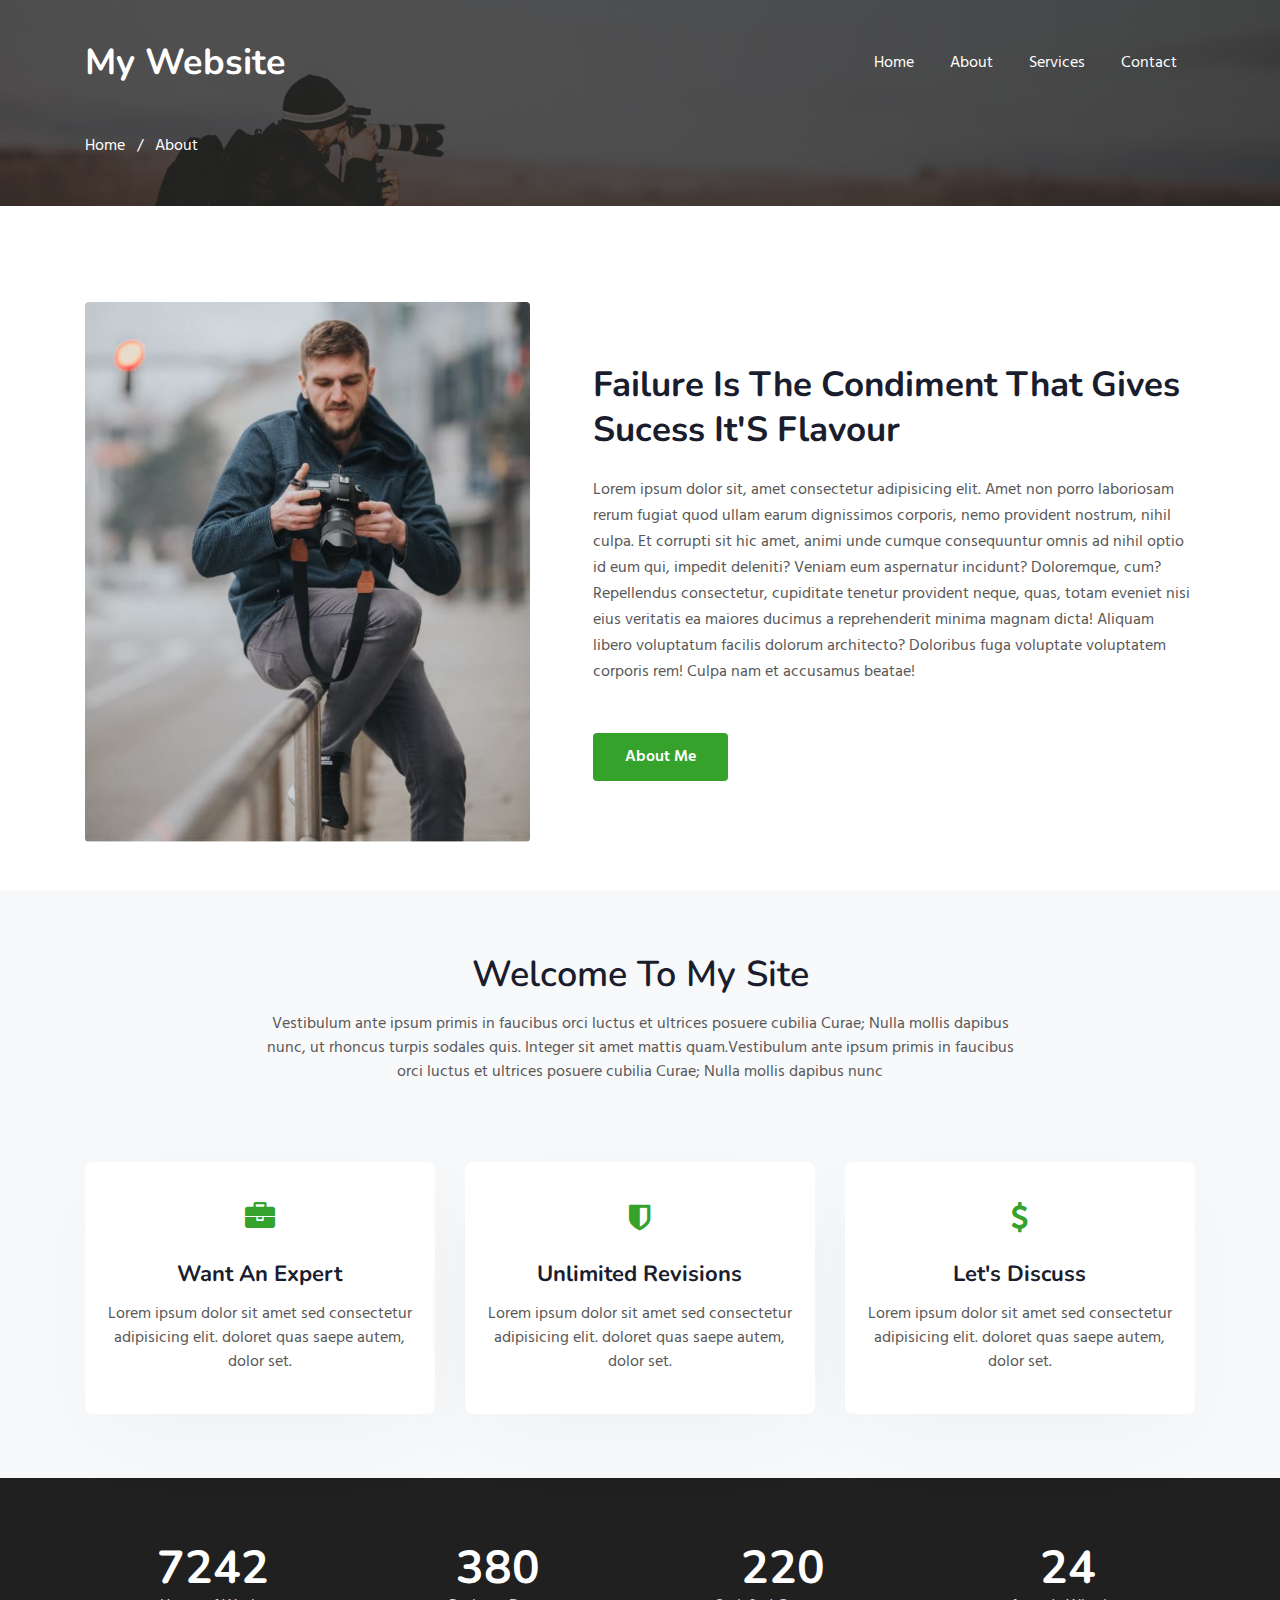
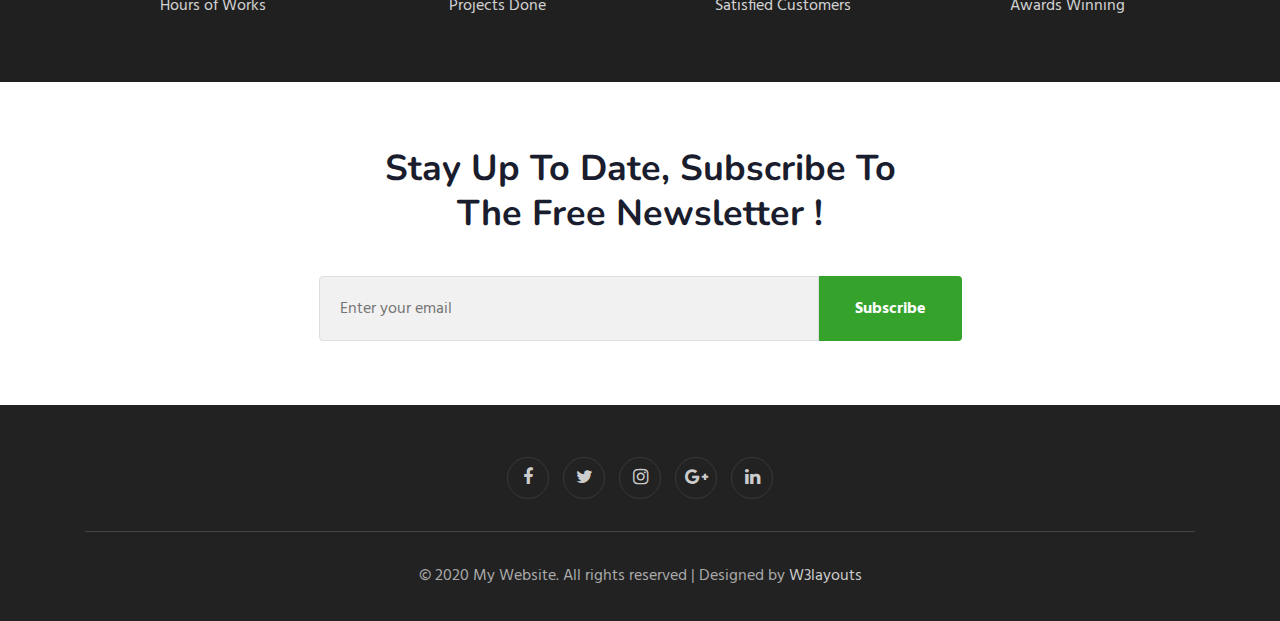
==== about.html @ edc6689a "Add files via upload" ====
<!--
Author: W3layouts
Author URL: http://w3layouts.com
-->
<!doctype html>
<html lang="en">
  <head>
    <!-- Required meta tags -->
    <meta charset="utf-8">
    <meta name="viewport" content="width=device-width, initial-scale=1, shrink-to-fit=no">

    <title>My Website a Personal Portfolio Category Bootstrap Responsive Website Template | About :: W3layouts</title>
    <!-- web fonts -->
    <link href="//fonts.googleapis.com/css?family=Nunito:400,600,700,800,900&display=swap" rel="stylesheet">
    <link href="//fonts.googleapis.com/css?family=Hind&display=swap" rel="stylesheet">
    <!-- //web fonts -->
    <!-- Template CSS -->
    <link rel="stylesheet" href="assets/css/style-starter.css">
  </head>
  <body>

<section class="w3l-bootstrap-header">
  <nav class="navbar navbar-expand-lg navbar-light py-lg-3 py-2">
    <div class="container">
      <a class="navbar-brand" href="index.html"> My Website</a>
      <!-- if logo is image enable this   
    <a class="navbar-brand" href="#index.html">
        <img src="image-path" alt="Your logo" title="Your logo" style="height:35px;" />
    </a> -->
      <button class="navbar-toggler" type="button" data-toggle="collapse" data-target="#navbarSupportedContent"
        aria-controls="navbarSupportedContent" aria-expanded="false" aria-label="Toggle navigation">
        <span class="navbar-toggler-icon fa fa-bars"></span>
      </button>

      <div class="collapse navbar-collapse" id="navbarSupportedContent">
        <ul class="navbar-nav ml-auto">
          <li class="nav-item">
            <a class="nav-link" href="index.html">Home</a>
          </li>
          <li class="nav-item">
            <a class="nav-link" href="about.html">About</a>
          </li>
          <li class="nav-item">
            <a class="nav-link" href="services.html">Services</a>
          </li>
         
        
          <li class="nav-item">
            <a class="nav-link" href="contact.html">Contact</a>
          </li>
        </ul>
        
      </div>
    </div>
  </nav>
</section>
<section class="w3l-about-breadcrum">
  <div class="breadcrum-bg">
    <div class="container py-5">
      <p><a href="index.html">Home</a> &nbsp; / &nbsp; About</p>
     </div>
  </div>
</section>
<!-- w3l-content-photo-5 -->
<div class="w3l-content-photo-5 py-5" id="about">
	<div class="content-main pt-lg-5 pt-md-3 pb-0">
		<div class="container">
			<div class="row">
				<div class="col-lg-5 content-photo">
					<a href="#"><img src="assets/images/22.jpg" class="img-fluid" alt="content-photo"></a>
				</div>
				<div class="col-lg-7 content-left mt-lg-0 mt-5 pl-lg-5">
					<h3>Failure Is The Condiment That Gives Sucess  It'S Flavour</h3>
					<p class="mb-0">Lorem ipsum dolor sit, amet consectetur adipisicing elit. Amet non porro laboriosam rerum fugiat quod ullam earum
						dignissimos corporis, nemo provident nostrum, nihil culpa. Et corrupti sit hic amet, animi unde cumque consequuntur omnis ad nihil optio
						id eum qui, impedit deleniti? Veniam eum aspernatur incidunt? Doloremque, cum? Repellendus consectetur, cupiditate tenetur provident
						neque, quas, totam eveniet nisi eius veritatis ea maiores ducimus a reprehenderit minima magnam dicta! Aliquam libero voluptatum facilis
						dolorum architecto? Doloribus fuga voluptate voluptatem corporis rem! Culpa nam et accusamus beatae!</p>
					<a href="services.html" class="btn-theme2 btn mt-lg-5 mt-4">About Me</a>
				</div>
			</div>
		</div>
	</div>
</div>
<!-- //w3l-content-photo-5 -->
<!-- home page service grids -->
<section id="services-1" class="bg-light py-5">
  <div class="container py-lg-3">
    <div class="heading text-center mx-auto">
      <h3 class="head">Welcome To My Site</h3>
      <p class="my-3 head"> Vestibulum ante ipsum primis in faucibus orci luctus et ultrices posuere cubilia Curae;
        Nulla mollis dapibus nunc, ut rhoncus
        turpis sodales quis. Integer sit amet mattis quam.Vestibulum ante ipsum primis in faucibus orci luctus et ultrices posuere cubilia Curae; Nulla mollis dapibus nunc</p>
        
      </div>
    <div class="row mt-lg-5">
      <div class="col-lg-4 col-md-6 col-sm-12">
        <div class="box-wrap">
          <div class="icon">
            <span class="fa fa-briefcase"></span>
          </div>
          <h4><a href="services.html">Want An Expert</a></h4>
          <p>Lorem ipsum dolor sit amet sed consectetur adipisicing elit.
            doloret quas saepe autem, dolor set.</p>
        </div>
      </div>
      <div class="col-lg-4 col-md-6 col-sm-12">
        <div class="box-wrap">
          <div class="icon">
            <span class="fa fa-shield"></span>
          </div>
          <h4><a href="services.html">Unlimited Revisions</a></h4>
          <p>Lorem ipsum dolor sit amet sed consectetur adipisicing elit.
            doloret quas saepe autem, dolor set.</p>
        </div>
      </div>
      <div class="col-lg-4 col-md-6 col-sm-12">
        <div class="box-wrap">
          <div class="icon">
            <span class="fa fa-dollar"></span>
          </div>
          <h4><a href="services.html">Let's Discuss</a></h4>
          <p>Lorem ipsum dolor sit amet sed consectetur adipisicing elit.
            doloret quas saepe autem, dolor set.</p>
        </div>
      </div>
    </div>
  </div>
</section>
<!-- //home page service grids -->

<!-- specifications -->
<section class="w3l-specifications-9">
    <div class="main-w3 py-5" id="stats">
        <div class="container py-md-3">
            
           <div class="main-cont-wthree-fea row ">
                <div class="grids-speci1 col-lg-3 col-6">
                    <div class="spec-2 text-center">
                     
                    <h3 class="title-spe">7242</h3>
                    <p>Hours of Works</p>
                </div>
                </div>
                <div class="grids-speci1 midd-eff-spe col-lg-3 col-6">
                    <div class="spec-2 text-center">
                  
                    <h3 class="title-spe">380</h3>
                    <p>Projects Done</p>
                    </div>
                </div>
                <div class="grids-speci1 las-but col-lg-3 col-6  mt-lg-0 mt-4">
                    <div class="spec-2 text-center">
                    
                    <h3 class="title-spe">220</h3>
                    <p>Satisfied Customers</p>
                    </div>
                </div>
                <div class="grids-speci1 las-t col-lg-3 col-6  mt-lg-0 mt-4">
                    <div class="spec-2 text-center">
                     
                        <h3 class="title-spe">24 </h3>
                        <p>Awards Winning</p>
                        </div>
                    </div>
            </div>
            
        </div>
    </div>
    <!-- //specifications -->
</section>
<section class="w3l-subscribe" id="subscribe">
  <div class="main-host py-5 text-center">
    <div class="container py-lg-3">
      <div class="grids-forms">
        
        <div class="main-midd">
          <h3 class="global-title mx-auto">Stay Up To Date, Subscribe To The Free Newsletter !</h3>
        </div>
        <div class="main-midd-2">
          <form action="#" method="post" class="rightside-form">
            <input type="email" name="email" placeholder="Enter your email">
            <button type="submit" class="btn">Subscribe</button>
          </form>
        </div>
      </div>
    </div>
  </div>
</section>
 
 <!-- grids block 5 -->
 <section class="w3l-footer-29-main" id="footer">
  <div class="footer-29 text-center">
      <div class="container">
        
        <div class="main-social-footer-29">
                    
          <a href="#facebook" class="facebook"><span class="fa fa-facebook"></span></a>
          <a href="#twitter" class="twitter"><span class="fa fa-twitter"></span></a>
          <a href="#instagram" class="instagram"><span class="fa fa-instagram"></span></a>
          <a href="#google-plus" class="google-plus"><span class="fa fa-google-plus"></span></a>
          <a href="#linkedin" class="linkedin"><span class="fa fa-linkedin"></span></a>
      </div>
          <div class="bottom-copies text-center">
              <p class="copy-footer-29">© 2020 My Website. All rights reserved | Designed by <a href="https://w3layouts.com">W3layouts</a></p>
               
          </div>
      </div>
  </div>
   <!-- move top -->
  <button onclick="topFunction()" id="movetop" title="Go to top">
              <span class="fa fa-angle-up"></span>
                 </button>
                 <script>
                     // When the user scrolls down 20px from the top of the document, show the button
                     window.onscroll = function () {
                         scrollFunction()
                     };
              
                     function scrollFunction() {
                         if (document.body.scrollTop > 20 || document.documentElement.scrollTop > 20) {
                             document.getElementById("movetop").style.display = "block";
                         } else {
                             document.getElementById("movetop").style.display = "none";
                         }
                     }
              
                     // When the user clicks on the button, scroll to the top of the document
                     function topFunction() {
                         document.body.scrollTop = 0;
                         document.documentElement.scrollTop = 0;
                     }
                 </script>
                 <!-- /move top -->
</section>
<!-- // grids block 5 -->
<script src="assets/js/jquery-3.3.1.min.js"></script>
<!-- //footer-28 block -->
</section>

<script>
    $(function () {
      $('.navbar-toggler').click(function () {
        $('body').toggleClass('noscroll');
      })
    });
  </script>
  <!-- jQuery first, then Popper.js, then Bootstrap JS -->
  <script src="https://code.jquery.com/jquery-3.4.1.slim.min.js"
    integrity="sha384-J6qa4849blE2+poT4WnyKhv5vZF5SrPo0iEjwBvKU7imGFAV0wwj1yYfoRSJoZ+n" crossorigin="anonymous">
  </script>
  
  <script src="https://stackpath.bootstrapcdn.com/bootstrap/4.4.1/js/bootstrap.min.js"
    integrity="sha384-wfSDF2E50Y2D1uUdj0O3uMBJnjuUD4Ih7YwaYd1iqfktj0Uod8GCExl3Og8ifwB6" crossorigin="anonymous">
  </script>

<!-- Smooth scrolling -->



</body>

</html>
<!-- // grids block 5 -->
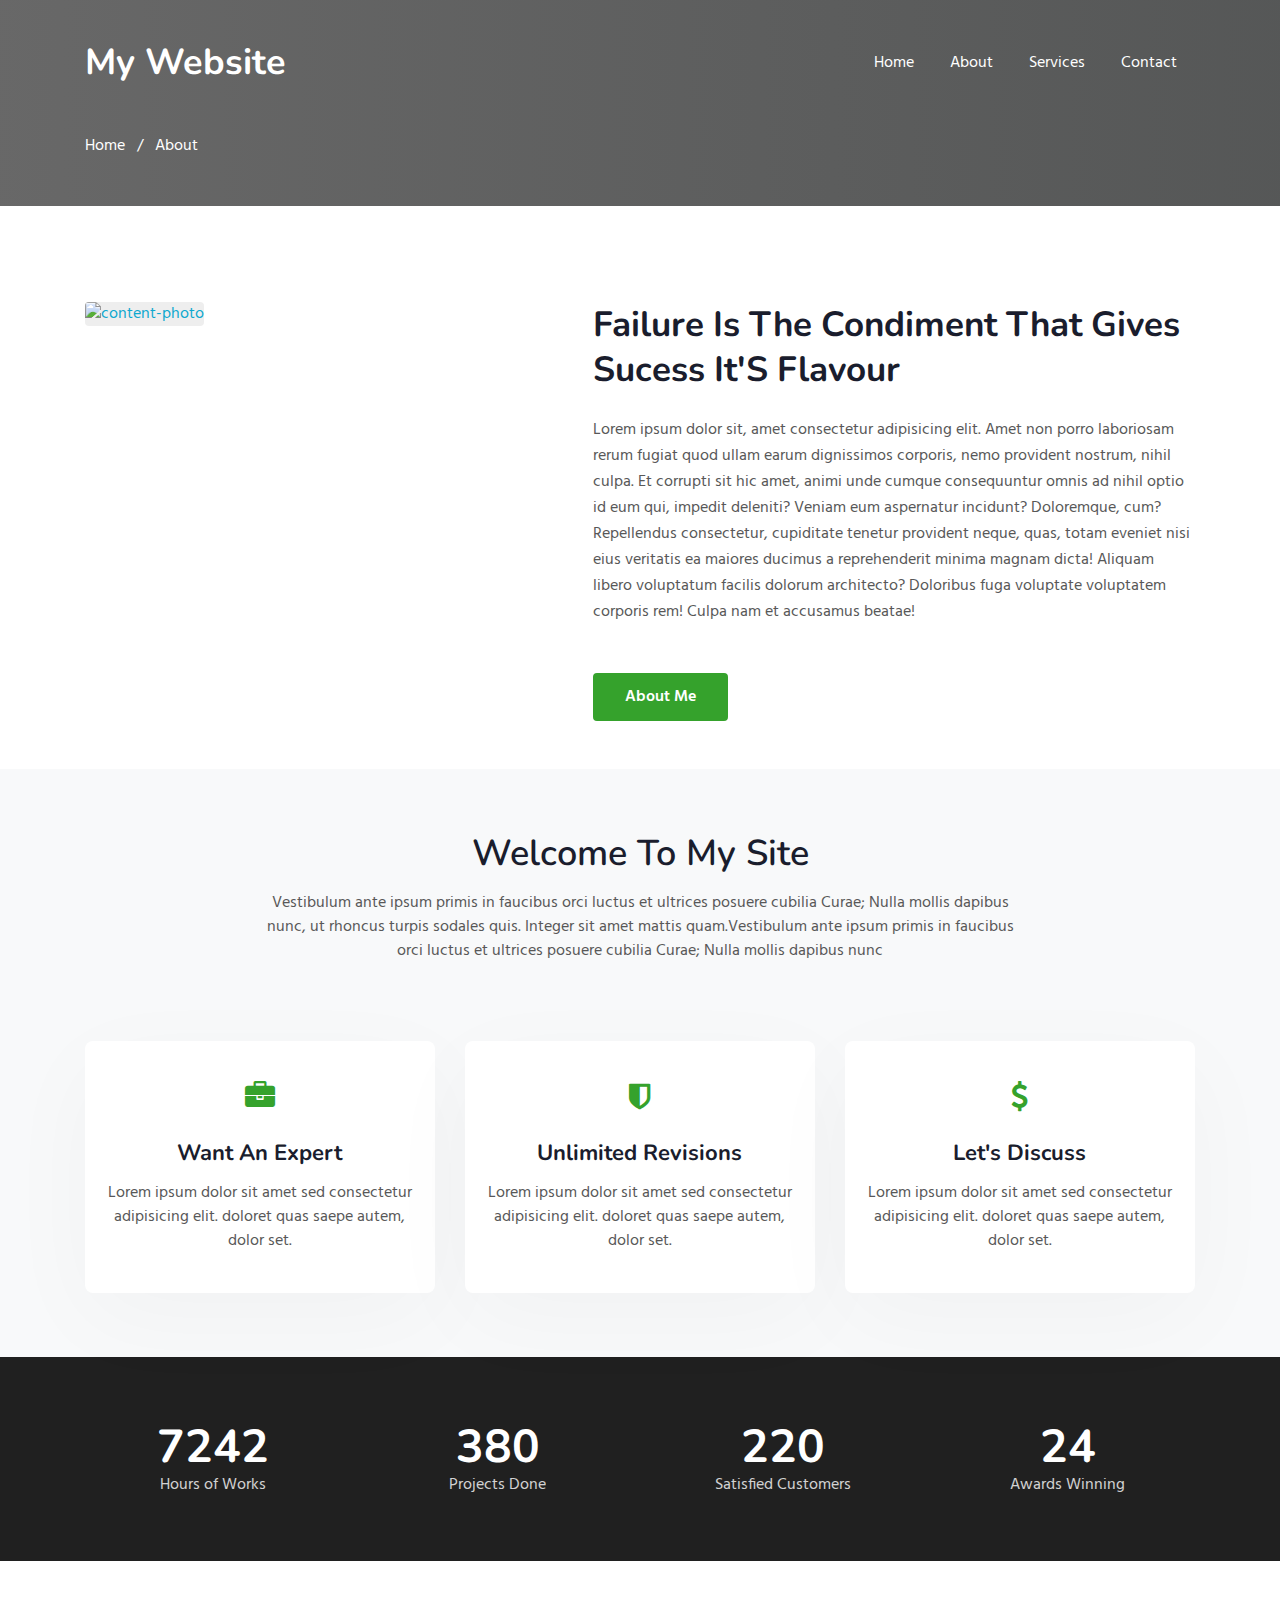
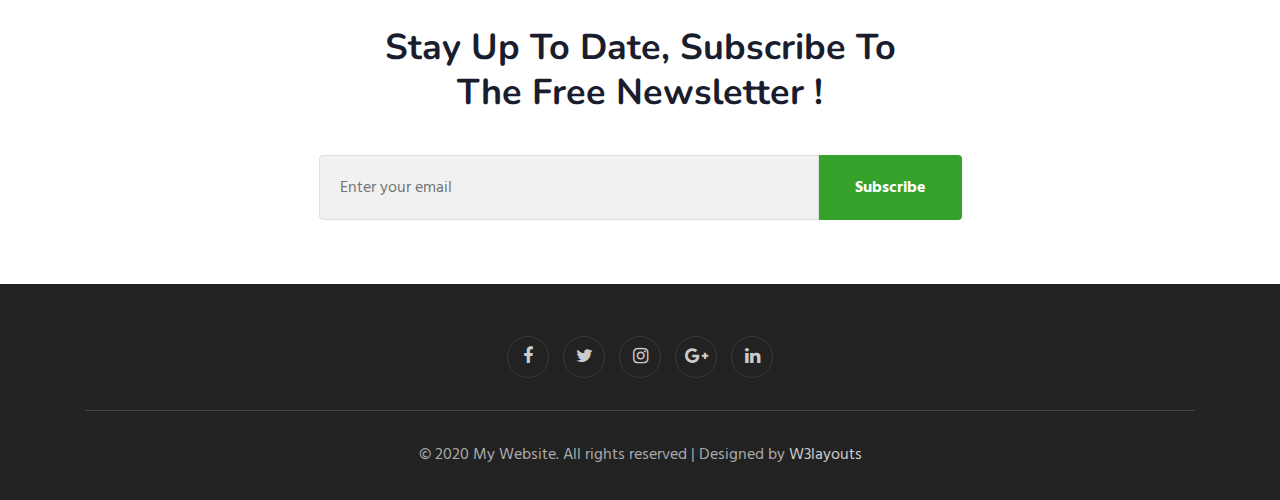
==== commit bd561e25: "Update about.html" ====
--- a/about.html
+++ b/about.html
@@ -1,73 +1,73 @@
-<!--
-Author: W3layouts
-Author URL: http://w3layouts.com
--->
-<!doctype html>
-<html lang="en">
-  <head>
-    <!-- Required meta tags -->
-    <meta charset="utf-8">
-    <meta name="viewport" content="width=device-width, initial-scale=1, shrink-to-fit=no">
-
-    <title>My Website a Personal Portfolio Category Bootstrap Responsive Website Template | About :: W3layouts</title>
-    <!-- web fonts -->
-    <link href="//fonts.googleapis.com/css?family=Nunito:400,600,700,800,900&display=swap" rel="stylesheet">
-    <link href="//fonts.googleapis.com/css?family=Hind&display=swap" rel="stylesheet">
-    <!-- //web fonts -->
-    <!-- Template CSS -->
-    <link rel="stylesheet" href="assets/css/style-starter.css">
-  </head>
-  <body>
-
-<section class="w3l-bootstrap-header">
-  <nav class="navbar navbar-expand-lg navbar-light py-lg-3 py-2">
-    <div class="container">
-      <a class="navbar-brand" href="index.html"> My Website</a>
-      <!-- if logo is image enable this   
-    <a class="navbar-brand" href="#index.html">
-        <img src="image-path" alt="Your logo" title="Your logo" style="height:35px;" />
-    </a> -->
-      <button class="navbar-toggler" type="button" data-toggle="collapse" data-target="#navbarSupportedContent"
-        aria-controls="navbarSupportedContent" aria-expanded="false" aria-label="Toggle navigation">
-        <span class="navbar-toggler-icon fa fa-bars"></span>
-      </button>
-
-      <div class="collapse navbar-collapse" id="navbarSupportedContent">
-        <ul class="navbar-nav ml-auto">
-          <li class="nav-item">
-            <a class="nav-link" href="index.html">Home</a>
-          </li>
-          <li class="nav-item">
-            <a class="nav-link" href="about.html">About</a>
-          </li>
-          <li class="nav-item">
-            <a class="nav-link" href="services.html">Services</a>
-          </li>
-         
-        
-          <li class="nav-item">
-            <a class="nav-link" href="contact.html">Contact</a>
-          </li>
-        </ul>
-        
-      </div>
-    </div>
-  </nav>
-</section>
-<section class="w3l-about-breadcrum">
-  <div class="breadcrum-bg">
-    <div class="container py-5">
-      <p><a href="index.html">Home</a> &nbsp; / &nbsp; About</p>
-     </div>
-  </div>
-</section>
+<!--
+Author: W3layouts
+Author URL: http://w3layouts.com
+-->
+<!doctype html>
+<html lang="en">
+  <head>
+    <!-- Required meta tags -->
+    <meta charset="utf-8">
+    <meta name="viewport" content="width=device-width, initial-scale=1, shrink-to-fit=no">
+
+    <title>My Website a Personal Portfolio Category Bootstrap Responsive Website Template | About :: W3layouts</title>
+    <!-- web fonts -->
+    <link href="//fonts.googleapis.com/css?family=Nunito:400,600,700,800,900&display=swap" rel="stylesheet">
+    <link href="//fonts.googleapis.com/css?family=Hind&display=swap" rel="stylesheet">
+    <!-- //web fonts -->
+    <!-- Template CSS -->
+    <link rel="stylesheet" href="assets/css/style-starter.css">
+  </head>
+  <body>
+
+<section class="w3l-bootstrap-header">
+  <nav class="navbar navbar-expand-lg navbar-light py-lg-3 py-2">
+    <div class="container">
+      <a class="navbar-brand" href="index.html"> My Website</a>
+      <!-- if logo is image enable this   
+    <a class="navbar-brand" href="#index.html">
+        <img src="image-path" alt="Your logo" title="Your logo" style="height:35px;" />
+    </a> -->
+      <button class="navbar-toggler" type="button" data-toggle="collapse" data-target="#navbarSupportedContent"
+        aria-controls="navbarSupportedContent" aria-expanded="false" aria-label="Toggle navigation">
+        <span class="navbar-toggler-icon fa fa-bars"></span>
+      </button>
+
+      <div class="collapse navbar-collapse" id="navbarSupportedContent">
+        <ul class="navbar-nav ml-auto">
+          <li class="nav-item">
+            <a class="nav-link" href="index.html">Home</a>
+          </li>
+          <li class="nav-item">
+            <a class="nav-link" href="about.html">About</a>
+          </li>
+          <li class="nav-item">
+            <a class="nav-link" href="services.html">Services</a>
+          </li>
+         
+        
+          <li class="nav-item">
+            <a class="nav-link" href="contact.html">Contact</a>
+          </li>
+        </ul>
+        
+      </div>
+    </div>
+  </nav>
+</section>
+<section class="w3l-about-breadcrum">
+  <div class="breadcrum-bg">
+    <div class="container py-5">
+      <p><a href="index.html">Home</a> &nbsp; / &nbsp; About</p>
+     </div>
+  </div>
+</section>
 <!-- w3l-content-photo-5 -->
 <div class="w3l-content-photo-5 py-5" id="about">
 	<div class="content-main pt-lg-5 pt-md-3 pb-0">
 		<div class="container">
 			<div class="row">
 				<div class="col-lg-5 content-photo">
-					<a href="#"><img src="assets/images/22.jpg" class="img-fluid" alt="content-photo"></a>
+					<a href="#"><img src="assets/images/Me.jpg" class="img-fluid" alt="content-photo"></a>
 				</div>
 				<div class="col-lg-7 content-left mt-lg-0 mt-5 pl-lg-5">
 					<h3>Failure Is The Condiment That Gives Sucess  It'S Flavour</h3>
@@ -82,53 +82,53 @@
 		</div>
 	</div>
 </div>
-<!-- //w3l-content-photo-5 -->
-<!-- home page service grids -->
-<section id="services-1" class="bg-light py-5">
-  <div class="container py-lg-3">
-    <div class="heading text-center mx-auto">
-      <h3 class="head">Welcome To My Site</h3>
-      <p class="my-3 head"> Vestibulum ante ipsum primis in faucibus orci luctus et ultrices posuere cubilia Curae;
-        Nulla mollis dapibus nunc, ut rhoncus
-        turpis sodales quis. Integer sit amet mattis quam.Vestibulum ante ipsum primis in faucibus orci luctus et ultrices posuere cubilia Curae; Nulla mollis dapibus nunc</p>
-        
-      </div>
-    <div class="row mt-lg-5">
-      <div class="col-lg-4 col-md-6 col-sm-12">
-        <div class="box-wrap">
-          <div class="icon">
-            <span class="fa fa-briefcase"></span>
-          </div>
-          <h4><a href="services.html">Want An Expert</a></h4>
-          <p>Lorem ipsum dolor sit amet sed consectetur adipisicing elit.
-            doloret quas saepe autem, dolor set.</p>
-        </div>
-      </div>
-      <div class="col-lg-4 col-md-6 col-sm-12">
-        <div class="box-wrap">
-          <div class="icon">
-            <span class="fa fa-shield"></span>
-          </div>
-          <h4><a href="services.html">Unlimited Revisions</a></h4>
-          <p>Lorem ipsum dolor sit amet sed consectetur adipisicing elit.
-            doloret quas saepe autem, dolor set.</p>
-        </div>
-      </div>
-      <div class="col-lg-4 col-md-6 col-sm-12">
-        <div class="box-wrap">
-          <div class="icon">
-            <span class="fa fa-dollar"></span>
-          </div>
-          <h4><a href="services.html">Let's Discuss</a></h4>
-          <p>Lorem ipsum dolor sit amet sed consectetur adipisicing elit.
-            doloret quas saepe autem, dolor set.</p>
-        </div>
-      </div>
-    </div>
-  </div>
-</section>
-<!-- //home page service grids -->
-
+<!-- //w3l-content-photo-5 -->
+<!-- home page service grids -->
+<section id="services-1" class="bg-light py-5">
+  <div class="container py-lg-3">
+    <div class="heading text-center mx-auto">
+      <h3 class="head">Welcome To My Site</h3>
+      <p class="my-3 head"> Vestibulum ante ipsum primis in faucibus orci luctus et ultrices posuere cubilia Curae;
+        Nulla mollis dapibus nunc, ut rhoncus
+        turpis sodales quis. Integer sit amet mattis quam.Vestibulum ante ipsum primis in faucibus orci luctus et ultrices posuere cubilia Curae; Nulla mollis dapibus nunc</p>
+        
+      </div>
+    <div class="row mt-lg-5">
+      <div class="col-lg-4 col-md-6 col-sm-12">
+        <div class="box-wrap">
+          <div class="icon">
+            <span class="fa fa-briefcase"></span>
+          </div>
+          <h4><a href="services.html">Want An Expert</a></h4>
+          <p>Lorem ipsum dolor sit amet sed consectetur adipisicing elit.
+            doloret quas saepe autem, dolor set.</p>
+        </div>
+      </div>
+      <div class="col-lg-4 col-md-6 col-sm-12">
+        <div class="box-wrap">
+          <div class="icon">
+            <span class="fa fa-shield"></span>
+          </div>
+          <h4><a href="services.html">Unlimited Revisions</a></h4>
+          <p>Lorem ipsum dolor sit amet sed consectetur adipisicing elit.
+            doloret quas saepe autem, dolor set.</p>
+        </div>
+      </div>
+      <div class="col-lg-4 col-md-6 col-sm-12">
+        <div class="box-wrap">
+          <div class="icon">
+            <span class="fa fa-dollar"></span>
+          </div>
+          <h4><a href="services.html">Let's Discuss</a></h4>
+          <p>Lorem ipsum dolor sit amet sed consectetur adipisicing elit.
+            doloret quas saepe autem, dolor set.</p>
+        </div>
+      </div>
+    </div>
+  </div>
+</section>
+<!-- //home page service grids -->
+
 <!-- specifications -->
 <section class="w3l-specifications-9">
     <div class="main-w3 py-5" id="stats">
@@ -168,25 +168,25 @@
         </div>
     </div>
     <!-- //specifications -->
-</section>
-<section class="w3l-subscribe" id="subscribe">
-  <div class="main-host py-5 text-center">
-    <div class="container py-lg-3">
-      <div class="grids-forms">
-        
-        <div class="main-midd">
-          <h3 class="global-title mx-auto">Stay Up To Date, Subscribe To The Free Newsletter !</h3>
-        </div>
-        <div class="main-midd-2">
-          <form action="#" method="post" class="rightside-form">
-            <input type="email" name="email" placeholder="Enter your email">
-            <button type="submit" class="btn">Subscribe</button>
-          </form>
-        </div>
-      </div>
-    </div>
-  </div>
-</section>
+</section>
+<section class="w3l-subscribe" id="subscribe">
+  <div class="main-host py-5 text-center">
+    <div class="container py-lg-3">
+      <div class="grids-forms">
+        
+        <div class="main-midd">
+          <h3 class="global-title mx-auto">Stay Up To Date, Subscribe To The Free Newsletter !</h3>
+        </div>
+        <div class="main-midd-2">
+          <form action="#" method="post" class="rightside-form">
+            <input type="email" name="email" placeholder="Enter your email">
+            <button type="submit" class="btn">Subscribe</button>
+          </form>
+        </div>
+      </div>
+    </div>
+  </div>
+</section>
  
  <!-- grids block 5 -->
  <section class="w3l-footer-29-main" id="footer">
@@ -261,5 +261,5 @@
 </body>
 
 </html>
-<!-- // grids block 5 -->
-
+<!-- // grids block 5 -->
+
